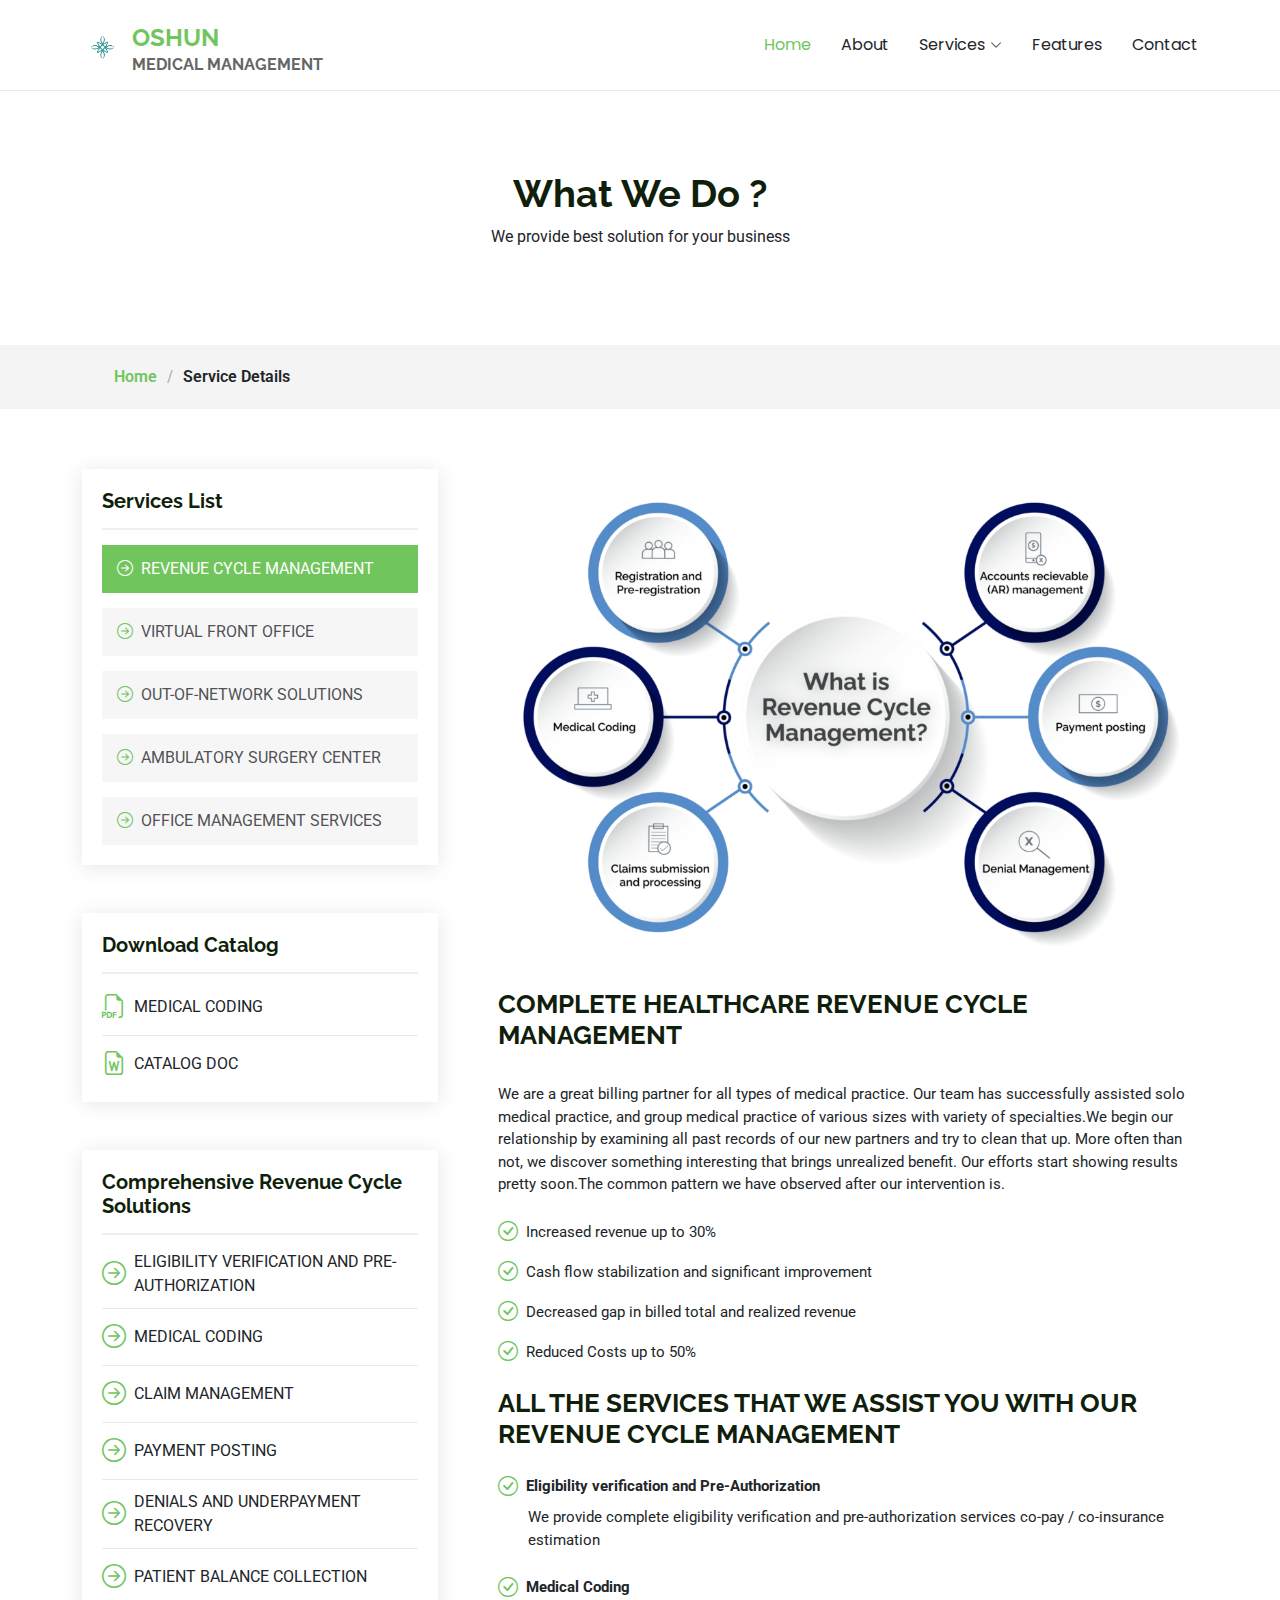
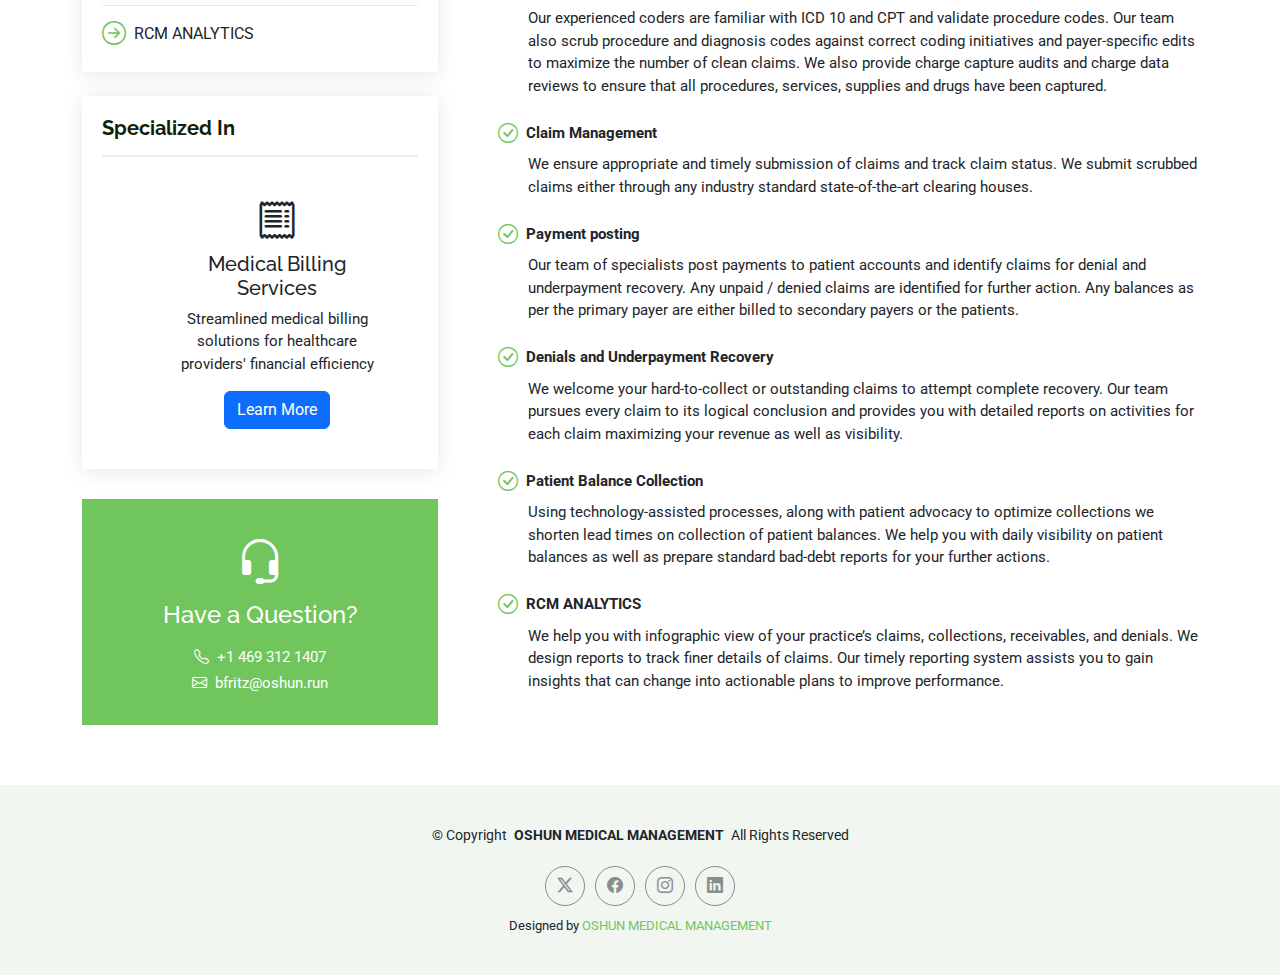
==== service-details.html @ b34c8af8 "Add files via upload" ====
<!DOCTYPE html>
<html lang="en">

<head>
  <meta charset="utf-8">
  <meta content="width=device-width, initial-scale=1.0" name="viewport">
  <title>Service Details-OSHUN | MEDICAL MANAGEMENT</title>
  <meta name="description" content="">
  <meta name="keywords" content="">

  <!-- Favicons -->
  <link href="assets/img/oshunlogo.png" rel="icon">
  <link href="assets/img/apple-touch-icon.png" rel="apple-touch-icon">

  <!-- Fonts -->
  <link href="https://fonts.googleapis.com" rel="preconnect">
  <link href="https://fonts.gstatic.com" rel="preconnect" crossorigin>
  <link href="https://fonts.googleapis.com/css2?family=Roboto:ital,wght@0,100;0,300;0,400;0,500;0,700;0,900;1,100;1,300;1,400;1,500;1,700;1,900&family=Poppins:ital,wght@0,100;0,200;0,300;0,400;0,500;0,600;0,700;0,800;0,900;1,100;1,200;1,300;1,400;1,500;1,600;1,700;1,800;1,900&family=Raleway:ital,wght@0,100;0,200;0,300;0,400;0,500;0,600;0,700;0,800;0,900;1,100;1,200;1,300;1,400;1,500;1,600;1,700;1,800;1,900&display=swap" rel="stylesheet">

  <!-- Vendor CSS Files -->
  <link href="assets/vendor/bootstrap/css/bootstrap.min.css" rel="stylesheet">
  <link href="assets/vendor/bootstrap-icons/bootstrap-icons.css" rel="stylesheet">
  <link href="assets/vendor/aos/aos.css" rel="stylesheet">
  <link href="assets/vendor/glightbox/css/glightbox.min.css" rel="stylesheet">

  <!-- Bootstrap 5 CSS -->
<link href="https://cdn.jsdelivr.net/npm/bootstrap@5.3.0-alpha1/dist/css/bootstrap.min.css" rel="stylesheet">

<!-- Bootstrap 5 JS (without jQuery) -->
<script src="https://cdn.jsdelivr.net/npm/bootstrap@5.3.0-alpha1/dist/js/bootstrap.bundle.min.js"></script>




  <!-- Main CSS File -->
  <link href="assets/css/main.css" rel="stylesheet">

  <style>
    /* Style the logo container */

 .logo {
   display: flex;
   align-items: center; /* Align logo and text horizontally */
 }
 
 .logo-img {
   margin-right: 10px; /* Space between the logo and text */
 }
 
 .sitename {
   text-align: left; /* Align the text to the left */
 }
 
 
 .sitename span {
   font-size: 1.5rem; /* Normal size for "OSHUN" */
 }
 
 .sitename small {
   display: block; /* Makes "Medical Management" appear below "OSHUN" */
   font-size: 1rem; /* Smaller size for "Medical Management" */
   color: #555; /* You can adjust the color */
 }
 
 .site_name {
   text-align: left; /* Align the text to the left */
 }
 
 
 .site_name span {
   font-size: 3rem; /* Normal size for "OSHUN" */
 }
 
 .site_name small {
   display: block; /* Makes "Medical Management" appear below "OSHUN" */
   font-size: 1rem; /* Smaller size for "Medical Management" */
   color: #555; /* You can adjust the color */
 }
 

 /* Card Hover Effect */
  .custom-card {
    transition: transform 0.3s ease, box-shadow 0.3s ease; /* Smooth transition for scaling and shadow */
  }

  .custom-card:hover {
    transform: scale(1.05); /* Slight zoom effect */
    box-shadow: 0 8px 16px rgba(0, 0, 0, 0.3); /* Shadow effect to lift the card */
  }

  .custom-card img {
    transition: transform 0.3s ease; /* Smooth transition for image zoom */
  }

  .custom-card:hover img {
    transform: scale(1.1); /* Image zoom effect */
  }


  /* Optional: Add more padding to the card text for a better hover effect */
  .custom-card .card-body {
    padding: 20px;
  }

  /* Optional: Button hover effect */
  .custom-card .btn {
    transition: background-color 0.3s ease;
  }

  .custom-card  :hover {
    /* background-color: #000000; Button turns black on hover */
    /* color: #fff; Change text color to white for contrast */


    /* background-color: #0056b3; Darker shade on hover for the button */
  }
  .custom-card {
    border: none; /* Remove border */
  }

 @media (max-width: 768px) {
   .logo-img {
     height: 40px; /* Reduce size on smaller screens */
   }
 }

  </style>
  
</head>

<body class="service-details-page">

  <header id="header" class="header d-flex align-items-center sticky-top">
    <div class="container-fluid container-xl position-relative d-flex align-items-center justify-content-between">

      <a href="index.html" class="logo d-flex align-items-center" style="display: flex; align-items: center;">
        <!-- Logo Image -->
        <img src="assets/img/oshunlogo.png" alt="Logo" class="logo-img" style="height: 60px; width: auto; margin-right: 10px;">

        
        <!-- "OSHUN" Text -->
        <h1 class="sitename" style="font-size: 2rem; margin: 0;">
          <span>OSHUN</span>
          <small style="font-size: 1rem; color: #666;">MEDICAL MANAGEMENT</small>
        </h1>
      </a>

      <nav id="navmenu" class="navmenu">
        <ul>
          <li><a href="index.html#hero" class="active">Home</a></li>
          <li><a href="index.html#about">About</a></li>
          <li class="dropdown"><a href="#"><span>Services</span> <i class="bi bi-chevron-down toggle-dropdown"></i></a>
            <ul id="dropdown-menu">
              <li><a href="#" onclick="showSections('revenuesection')">Revenue Cycle Management</a></li>
              <li><a href="#" onclick="showSections('sss')">Virtual Front Office</a></li>
              <li><a href="#" onclick="showSections('sssww')">Out-Of-Network Solution</a></li>
              <li><a href="#" onclick="showSections('sddd')">Ambulatory Surgery Center</a></li>
              <li><a href="#" onclick="showSections('ffff')">Office Management Services</a></li>
            </ul>
          </li>
          <li><a href="index.html#features">Features</a></li> 
          <li><a href="index.html#contact">Contact</a></li>
        </ul>
        <i class="mobile-nav-toggle d-xl-none bi bi-list"></i>
      </nav>

    </div>
  </header>

  <main class="main">

    <!-- Page Title -->
    <div class="page-title" data-aos="fade">
      <div class="heading">
        <div class="container">
          <div class="row d-flex justify-content-center text-center">
            <div class="col-lg-9">
              <h1>What We Do ?</h1>
              <p class="mb-0">We provide best solution for your business</p>
              
              </P>
            </div>
          </div>
        </div>
      </div>
      <nav class="breadcrumbs">
        <div class="container">
          <ol>
            <li><a href="index.html">Home</a></li>
            <li class="current">Service Details</li>
          </ol>
        </div>
      </nav>
    </div><!-- End Page Title -->

    <!-- Service Details Section -->
    <section id="service-details" class="service-details section">

      <div class="container">

        <div class="row gy-5">

          <div class="col-lg-4" data-aos="fade-up" data-aos-delay="100">

            <div class="service-box">
              <h4>Services List</h4>
              <!-- <div class="services-list">
                <a class="active" href="#"  onclick="revenuesection('revenuesection')" ><i class="bi bi-arrow-right-circle"></i><span>REVENUE CYCLE MANAGEMENT</span></a>
                <a  onclick="frontofficesection('frontofficesection')" ><i class="bi bi-arrow-right-circle"></i><span>VIRTUAL FRONT OFFICE</span></a>
                <a  onclick="outofnetworksection('outofnetworksection')" ><i class="bi bi-arrow-right-circle"></i><span>OUT-OF-NETWORK SOLUTIONS</span></a>
                <a  onclick="ambulatorysection('ambulatorysection')" ><i class="bi bi-arrow-right-circle"></i><span>AMBULATORY SURGERY CENTER</span></a>
                <a  onclick="officemanagementsection('officemanagementsection')" ><i class="bi bi-arrow-right-circle"></i><span>OFFICE MANAGEMENT SERVICES</span></a>
              </div> -->

              <div class="services-list">
                <a class="active" href="#" onclick="showSection('revenuesection')"><i class="bi bi-arrow-right-circle"></i><span>REVENUE CYCLE MANAGEMENT</span></a>
                <a href="#" onclick="showSection('sss')"><i class="bi bi-arrow-right-circle"></i><span>VIRTUAL FRONT OFFICE</span></a>
                <a href="#" onclick="showSection('sssww')"><i class="bi bi-arrow-right-circle"></i><span>OUT-OF-NETWORK SOLUTIONS</span></a>
                <a href="#" onclick="showSection('sddd')"><i class="bi bi-arrow-right-circle"></i><span>AMBULATORY SURGERY CENTER</span></a>
                <a href="#" onclick="showSection('ffff')"><i class="bi bi-arrow-right-circle"></i><span>OFFICE MANAGEMENT SERVICES</span></a>
              </div>

            </div><!-- End Services List -->
            <br>
            <br>

            <div class="service-box">
              <h4>Download Catalog</h4>
              <div class="download-catalog">
                <a href="#"><i class="bi bi-filetype-pdf"></i><span>MEDICAL CODING</span></a>
                <a href="#"><i class="bi bi-file-earmark-word"></i><span>CATALOG DOC</span></a>
              </div>
            </div><!-- End Services List -->

            <br>
            <br> 

            <div class="service-box detailservice">
              <h4>Comprehensive Revenue Cycle Solutions</h4>
              <div class="download-catalog">
                <a href="#"><i class="bi bi-arrow-right-circle"></i><span>ELIGIBILITY VERIFICATION AND PRE-AUTHORIZATION</span></a>
                <a href="#"><i class="bi bi-arrow-right-circle"></i><span>MEDICAL CODING</span></a>
                <a href="#"><i class="bi bi-arrow-right-circle"></i><span>CLAIM MANAGEMENT</span></a>
                <a href="#"><i class="bi bi-arrow-right-circle"></i><span>PAYMENT POSTING</span></a>
                <a href="#"><i class="bi bi-arrow-right-circle"></i><span>DENIALS AND UNDERPAYMENT RECOVERY</span></a>
                <a href="#"><i class="bi bi-arrow-right-circle"></i><span>PATIENT BALANCE COLLECTION</span></a>
                <a href="#"><i class="bi bi-arrow-right-circle"></i><span>RCM ANALYTICS</span></a>
              </div>
            </div><!-- End Services List -->

            <br>

            <div class="service-box">
              <h4>Specialized In</h4>
              <div id="carouselExampleSlidesOnly" class="carousel slide" data-bs-ride="carousel" style="width: 300px;padding-left: 50px;">
                <div class="carousel-inner">
                  <!-- First Carousel Item with Icon -->
                  <div class="carousel-item active">
                    <div class="card custom-card">
                      <div class="card-body text-center">
                        <i class="bi bi-receipt fs-1 mb-3"></i> <!-- Bootstrap icon -->
                        <h5 class="card-title">Medical Billing Services</h5>
                        <p class="card-text">Streamlined medical billing solutions for healthcare providers' financial efficiency</p>
                        <a href="#" class="btn btn-primary">Learn More</a>
                      </div>
                    </div>
                  </div>
            
                  <!-- Second Carousel Item with Icon -->
                  <div class="carousel-item">
                    <div class="card custom-card">
                      <div class="card-body text-center">
                        <i class="bi bi-person-fill fs-1 mb-3"></i> <!-- Bootstrap icon -->
                        <h5 class="card-title">Medical Coding Services</h5>
                        <p class="card-text">Accurate medical coding for precise reimbursement and compliance adherence.</p>
                        <a href="#" class="btn btn-primary">Learn More</a>
                      </div>
                    </div>
                  </div>
            
                  <!-- Third Carousel Item with Icon -->
                  <div class="carousel-item">
                    <div class="card custom-card">
                      <div class="card-body text-center">
                        <i class="bi bi-graph-up-arrow fs-1 mb-3"></i> <!-- Bootstrap icon -->
                        <h5 class="card-title">Medical Revenue Service </h5>
                        <p class="card-text">Maximize medical revenue with tailored strategies and optimized workflows.</p>
                        <a href="#" class="btn btn-primary">Learn More</a>
                      </div>
                    </div>
                  </div>
                </div>

                <!-- Carousel Controls (Next/Prev) -->
                <a class="carousel-control-prev" href="#carouselExampleSlidesOnly" role="button" data-bs-slide="prev">
                  <span class="carousel-control-prev-icon" aria-hidden="true"></span>
                  <span class="visually-hidden">Previous</span>
                </a>
                <a class="carousel-control-next" href="#carouselExampleSlidesOnly" role="button" data-bs-slide="next">
                  <span class="carousel-control-next-icon" aria-hidden="true"></span>
                  <span class="visually-hidden">Next</span>
                </a>
              </div>
            </div><!-- End Services List -->

            <div class="help-box d-flex flex-column justify-content-center align-items-center">
              <i class="bi bi-headset help-icon"></i>
              <h4>Have a Question?</h4>
              <p class="d-flex align-items-center mt-2 mb-0"><i class="bi bi-telephone me-2"></i> <span>+1 469 312 1407</span></p>
              <p class="d-flex align-items-center mt-1 mb-0"><i class="bi bi-envelope me-2"></i> <a href="mailto:contact@example.com">bfritz@oshun.run</a></p>
            </div>

          </div>

          <!--------------------------------------------- Revenuecycle --------------------------------------------------------------->

          <div class="col-lg-8 ps-lg-5 revenuesection" data-aos="fade-up" data-aos-delay="200" >
            <img src="assets/img/REVENUE.webp" alt="" class="img-fluid services-img">
            <br>
            <h3>COMPLETE HEALTHCARE REVENUE CYCLE MANAGEMENT</h3>
            <br>
            <p>
              We are a great billing partner for all types of medical practice. Our team has successfully assisted solo medical practice, and group medical practice of various sizes with variety of specialties.We begin our relationship by examining all past records of our new partners and try to clean that up. More often than not, we discover something interesting that brings unrealized benefit. Our efforts start showing results pretty soon.The common pattern we have observed after our intervention is.
            </p>
            <ul>
              <li><i class="bi bi-check-circle"></i> <span>Increased revenue up to 30%</span></li>
              <li><i class="bi bi-check-circle"></i> <span>Cash flow stabilization and significant improvement</span></li>
              <li><i class="bi bi-check-circle"></i> <span>Decreased gap in billed total and realized revenue</span></li>
              <li><i class="bi bi-check-circle"></i> <span>Reduced Costs up to 50%</span></li>
            </ul>
            <h3>ALL THE SERVICES THAT WE ASSIST YOU WITH OUR REVENUE CYCLE MANAGEMENT</h3>
          
            <p>
              <ul>
                <li><i class="bi bi-check-circle"></i> <span><b>Eligibility verification and Pre-Authorization</b> </span></li>
                <p style="padding-left: 30px;">
                  We provide complete eligibility verification and pre-authorization services co-pay / co-insurance estimation</p>

                <li><i class="bi bi-check-circle"></i> <span><b>Medical Coding</b> </span></li>
                <p style="padding-left: 30px;">
                  Our experienced coders are familiar with ICD 10 and CPT and validate procedure codes. Our team also scrub procedure and diagnosis codes against correct coding initiatives and payer-specific edits to maximize the number of clean claims. We also provide charge capture audits and charge data reviews to ensure that all procedures, services, supplies and drugs have been captured.</p>  

                <li><i class="bi bi-check-circle"></i> <span><b>Claim Management</b> </span></li>
                <p style="padding-left: 30px;">
                  We ensure appropriate and timely submission of claims and track claim status. We submit scrubbed claims either through any industry standard state-of-the-art clearing houses.</p>  

                <li><i class="bi bi-check-circle"></i> <span><b>Payment posting</b> </span></li>
                <p style="padding-left: 30px;">
                  Our team of specialists post payments to patient accounts and identify claims for denial and underpayment recovery. Any unpaid / denied claims are identified for further action. Any balances as per the primary payer are either billed to secondary payers or the patients.

                <li><i class="bi bi-check-circle"></i> <span><b>Denials and Underpayment Recovery</b> </span></li>
                <p style="padding-left: 30px;">
                  We welcome your hard-to-collect or outstanding claims to attempt complete recovery. Our team pursues every claim to its logical conclusion and provides you with detailed reports on activities for each claim maximizing your revenue as well as visibility.

                <li><i class="bi bi-check-circle"></i> <span><b>Patient Balance Collection</b> </span></li>
                <p style="padding-left: 30px;">
                  Using technology-assisted processes, along with patient advocacy to optimize collections we shorten lead times on collection of patient balances. We help you with daily visibility on patient balances as well as prepare standard bad-debt reports for your further actions.

                <li><i class="bi bi-check-circle"></i> <span><b> RCM ANALYTICS
                </b> </span></li>
                <p style="padding-left: 30px;">
                  We help you with infographic view of your practice’s claims, collections, receivables, and denials. We design reports to track finer details of claims. Our timely reporting system assists you to gain insights that can change into actionable plans to improve performance.

              </ul>
            </p>
          </div>

          <!------------------------------------------- VIRTUAL FRONT OFFICE ----------------------------------------------------------------->

          <div class="col-lg-8 ps-lg-5 sss" data-aos="fade-up" data-aos-delay="200" >
            <img src="assets/img/What-is-a-virtual-front-desk.webp" alt="" class="img-fluid services-img">
            <br>
            <h3>VIRTUAL FRONT OFFICE </h3>
            <br>
            <p>
              We are in a service business. A great customer experience, patient experience in our position, helps to create a positive impact and a good name for our practice. With our Virtual front Office service you will have access to highly skilled and stable workforce. They will collaborate with your front office to assist in stabilizing your operations.
            </p>
            <ul>
              <li><i class="bi bi-check-circle"></i> <span>Call center to make patients calls</span></li>
              <li><i class="bi bi-check-circle"></i> <span>Transcription Service</span></li>
              <li><i class="bi bi-check-circle"></i> <span>In-room live meetings</span></li>
              <li><i class="bi bi-check-circle"></i> <span>We have highly skilled people taking calls. They collect all the necessary information from patients that are important and relevant.            </span></li>
              <li><i class="bi bi-check-circle"></i> <span>Other office administrative services provided by non-medical personnel</span></li>
              <li><i class="bi bi-check-circle"></i> <span>Eligibility checking</span></li>
              <li><i class="bi bi-check-circle"></i> <span>Processing of patient statements</span></li>
              <li><i class="bi bi-check-circle"></i> <span>Patient Charting</span></li>
              <li><i class="bi bi-check-circle"></i> <span>Claim follow-up to ensure payer acceptance</span></li>
              <li><i class="bi bi-check-circle"></i> <span>Post updates on insurance payments, patient payments, and denials</span></li>
              <li><i class="bi bi-check-circle"></i> <span>Denials management, appeals management</span></li>
            </ul> 
          </div>

          <!---------------------------------------- OUT-OF-NETWORK SOLUTIONS ---------------------------------------------------------->

          <div class="col-lg-8 ps-lg-5 sssww" data-aos="fade-up" data-aos-delay="200" >
            <img src="assets/img/out-of-network.avif" alt="" class="img-fluid services-img">
            <br>
            <h3>OUT-OF-NETWORK SOLUTIONS</h3>
            <br>
            <p>
              Insurance providers try their best to limit reimbursements on out of network claims using variety of tricks. It takes years of experience and knowledge to deal with insurance and get paid reasonable amounts on claims. Our years of billing and collecting claims has allowed us to maximize the reimbursement on your out of network claims. Our goal is to achieve maximum amount on your out of network claims. And if we do your billing then the result will be even better.
            </p> 
          </div>

          <!---------------------------------------- AMBULATORY SURGERY CENTER ---------------------------------------------------------->

          <div class="col-lg-8 ps-lg-5 sddd" data-aos="fade-up" data-aos-delay="200" >
            <img src="assets/img/REVENUE.webp" alt="" class="img-fluid services-img">
            <br>
            <h3>AMBULATORY SURGERY CENTER </h3>
            <br>
            <p></p>
            <ul>
              <li><i class="bi bi-check-circle"></i> <span>Buy-sell brokering with investors and participating doctors</span></li>
              <li><i class="bi bi-check-circle"></i> <span>Developing operating agreements</span></li>
              <li><i class="bi bi-check-circle"></i> <span>Surgery centre validation</span></li>
              <li><i class="bi bi-check-circle"></i> <span>Surgery centre management</span></li>
              <li><i class="bi bi-check-circle"></i> <span>Surgery centre de novo construction and renovation</span></li>
              <li><i class="bi bi-check-circle"></i> <span>ASC consultancy</span></li>
            </ul> 
          </div>

          <!---------------------------------------- OFFICE MANAGEMENT SERVICES ---------------------------------------------->

          <div class="col-lg-8 ps-lg-5 ffff" data-aos="fade-up" data-aos-delay="200" >
            <img src="assets/img/REVENUE.webp" alt="" class="img-fluid services-img">
            <br>
            <h3>OFFICE MANAGEMENT SERVICES </h3>
            <br>
            <p></p>
            <ul>
              <li><i class="bi bi-check-circle"></i> <span>Book keeping and Accounts: Provide all bookkeeping and accounting services</span></li>
              <li><i class="bi bi-check-circle"></i> <span>Non-Medical Personnel: Assistance to Client in recruiting and evaluating prospective Non-Medical Personnel to be engaged as employees or independent contractors by Client</span></li>
              <li><i class="bi bi-check-circle"></i> <span>Marketing and Advertising Programs: Provide advice and assistance to Client on overall marketing programs</span></li>
              <li><i class="bi bi-check-circle"></i> <span>Insurance: Obtain and maintain in full force and effect during the Term of this Agreement</span></li>
              <li><i class="bi bi-check-circle"></i> <span>Financial Statements and Budgets: Financial Statements and Budgets financial statements containing a balance sheet and statement of income for Client.
              </span></li>
              <li><i class="bi bi-check-circle"></i> <span>Litigation Management: Manage and direct the defense of all claims, actions, proceedings or investigations against Client or any of its officers, directors or employees in their capacity</span></li>
              <li><i class="bi bi-check-circle"></i> <span>Tax Returns, Reports: OSHUN prepare and file all tax returns and reports required
              </span></li>
            </ul> 
          </div>

        </div>
      </div>

    </section><!-- /Service Details Section -->

  </main>

  <footer id="footer" class="footer light-background">

    <div class="container">
      <div class="copyright text-center ">
        <p>© <span>Copyright</span> <strong class="px-1 sitename">OSHUN MEDICAL MANAGEMENT</strong> <span>All Rights Reserved</span></p>
      </div>
      <div class="social-links d-flex justify-content-center">
        <a href=""><i class="bi bi-twitter-x"></i></a>
        <a href=""><i class="bi bi-facebook"></i></a>
        <a href=""><i class="bi bi-instagram"></i></a>
        <a href=""><i class="bi bi-linkedin"></i></a>
      </div>
      <div class="credits">
        <!-- All the links in the footer should remain intact. -->
        <!-- You can delete the links only if you've purchased the pro version. -->
        <!-- Licensing information: https://bootstrapmade.com/license/ -->
        <!-- Purchase the pro version with working PHP/AJAX contact form: [buy-url] -->
        Designed by <a href="#">OSHUN MEDICAL MANAGEMENT</a>
      </div>
    </div>

  </footer>

  <!-- Scroll Top -->
  <a href="#" id="scroll-top" class="scroll-top d-flex align-items-center justify-content-center"><i class="bi bi-arrow-up-short"></i></a>

  <!-- Preloader -->
  <div id="preloader"></div>

  <!-- Vendor JS Files -->
  <script src="assets/vendor/bootstrap/js/bootstrap.bundle.min.js"></script>
  <script src="assets/vendor/php-email-form/validate.js"></script>
  <script src="assets/vendor/aos/aos.js"></script>
  <script src="assets/vendor/glightbox/js/glightbox.min.js"></script>

  <!-- Main JS File -->
  <script src="assets/js/main.js"></script>

  <!-- jQuery CDN -->
  <script src="https://code.jquery.com/jquery-3.6.0.min.js"></script>



  <script>
    

    // function hideRevenueCycle() {
      // var element = document.querySelector('.revenuecycle');
      // element.style.display = 'none';
    // }

    // function showSection(sectionId) {
    //   // First, hide all sections
    //   var sections = document.querySelectorAll('.col-lg-8'); // Select all sections with class .col-lg-8
    //   sections.forEach(function(section) {
    //     section.style.display = 'none'; // Hide each section
    //   });

    //   // Show the clicked section by targeting the class that matches sectionId
    //   var activeSection = document.querySelector('.' + sectionId); // Using the sectionId passed to function
    //   if (activeSection) {
    //     activeSection.style.display = 'block'; // Display the corresponding section
    //   }
      
    //   // Handle active link styling (optional)
    //   var links = document.querySelectorAll('.services-list a');
    //   links.forEach(function(link) {
    //     link.classList.remove('active');
    //   });
    //   var activeLink = document.querySelector('a[onclick="showSection(\'' + sectionId + '\')"]');
    //   if (activeLink) {
    //     activeLink.classList.add('active');
    //   }
    // }


    function showSection(sectionId) {
      
      if( sectionId != 'revenuesection' )
      {
        var element = document.querySelector('.detailservice');
        element.style.display = 'none';
      }
      else
      {
        var element = document.querySelector('.detailservice');
        element.style.display = 'block';
      }

      var sections = document.querySelectorAll('.col-lg-8'); // Select all sections
      sections.forEach(function(section) {
        section.style.display = 'none'; 
      });

      
      var activeSection = document.querySelector('.' + sectionId);
      if (activeSection) {
        activeSection.style.display = 'block'; 
      }

      sessionStorage.setItem('activeSection', sectionId);
     
      var links = document.querySelectorAll('.services-list a');
      links.forEach(function(link) {
        link.classList.remove('active');
      });
      
      var activeLink = document.querySelector('a[onclick="showSection(\'' + sectionId + '\')"]');
      if (activeLink) {
        activeLink.classList.add('active');
      }
    }


  window.addEventListener('DOMContentLoaded', function() {
    // Check if there's a saved active section in sessionStorage
    var savedSection = sessionStorage.getItem('activeSection');
    if (savedSection) {
      // Show the saved section
      showSection(savedSection);
      showSections(savedSection);
    } else {
      // If no saved section, show the first section or any default section
      showSection('revenuesection'); // You can change this to any default section
    }
  });



  function showSections(sectionId) {
      
      if( sectionId != 'revenuesection' )
      {
        var element = document.querySelector('.detailservice');
        element.style.display = 'none';
      }
      else
      {
        var element = document.querySelector('.detailservice');
        element.style.display = 'block';
      }

      var sections = document.querySelectorAll('.col-lg-8'); // Select all sections
      sections.forEach(function(section) {
        section.style.display = 'none'; 
      });

      
      var activeSection = document.querySelector('.' + sectionId);
      if (activeSection) {
        activeSection.style.display = 'block'; 
      }

      sessionStorage.setItem('activeSection', sectionId);
     
      var links = document.querySelectorAll('.services-list a');
      links.forEach(function(link) {
        link.classList.remove('active');
      });
      
      var activeLink = document.querySelector('a[onclick="showSection(\'' + sectionId + '\')"]');
      if (activeLink) {
        activeLink.classList.add('active');
      }
    }



 
  </script>

  
</body>

</html>
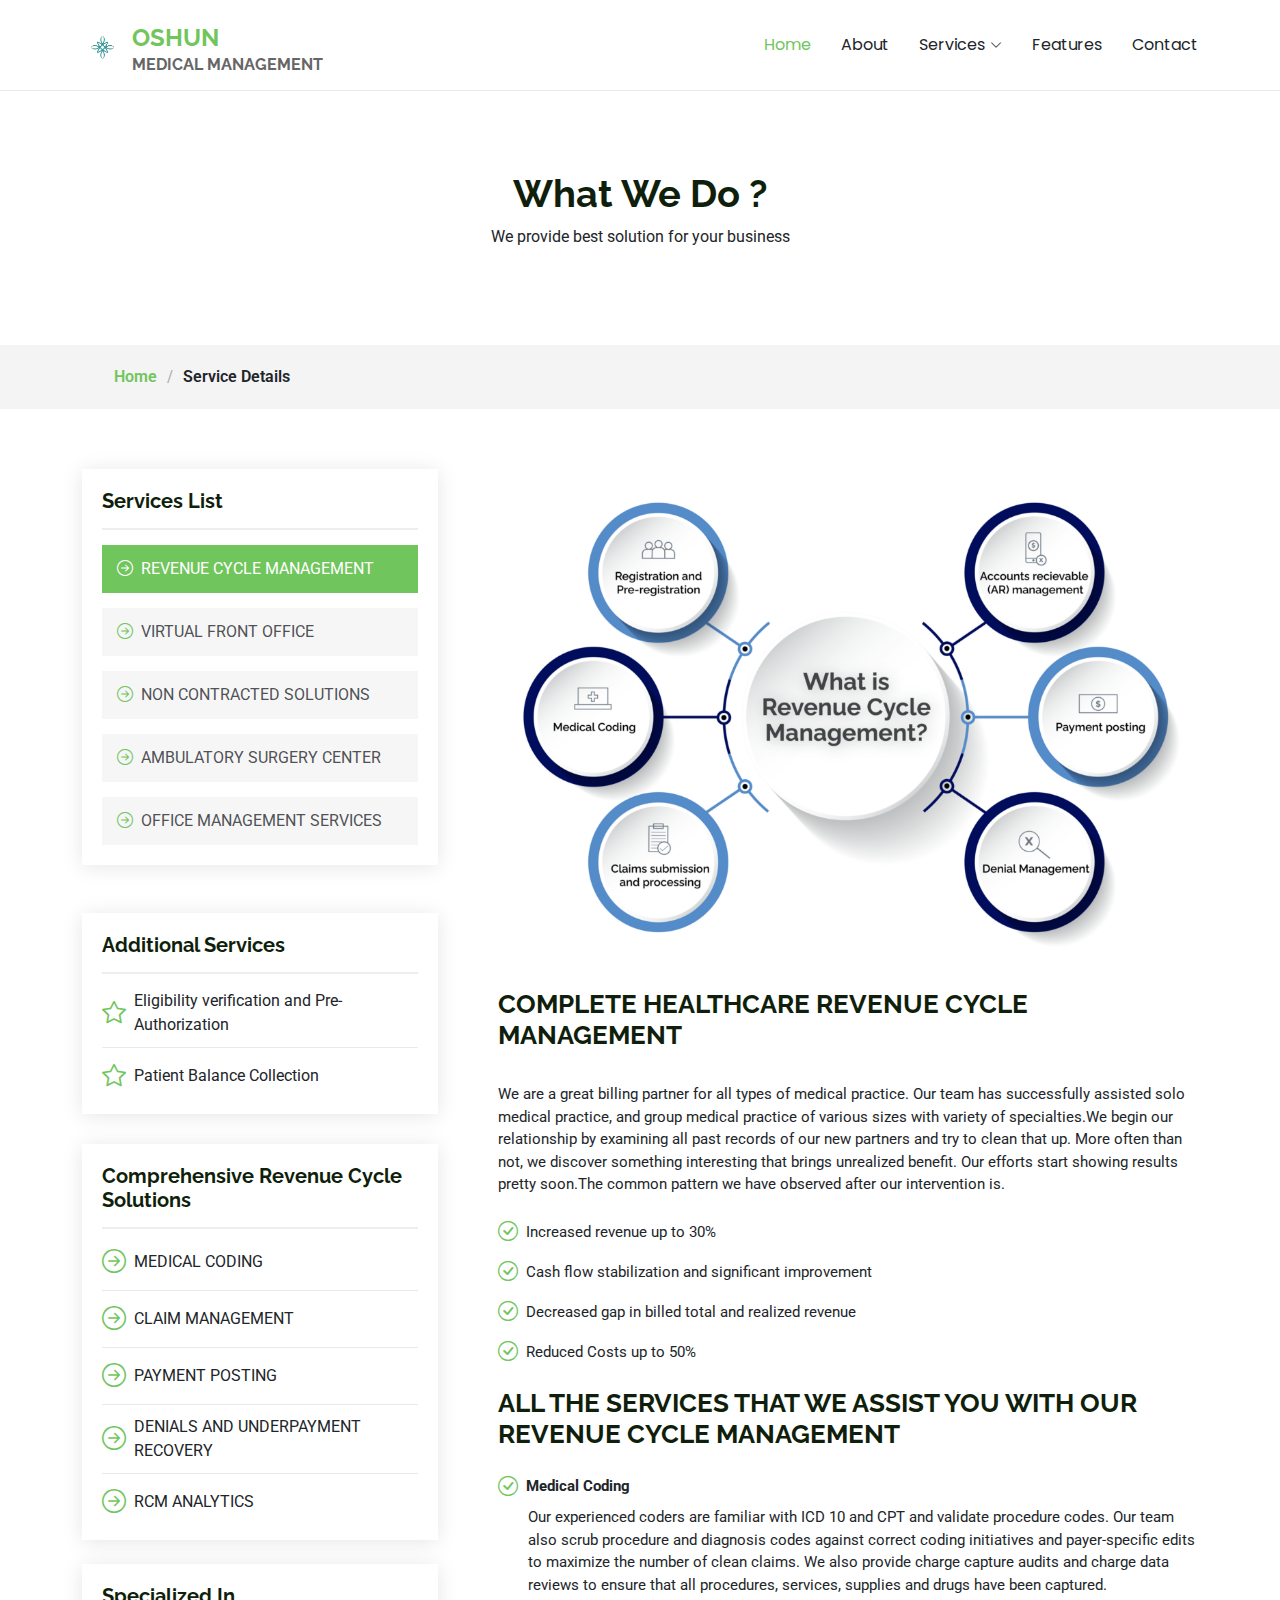
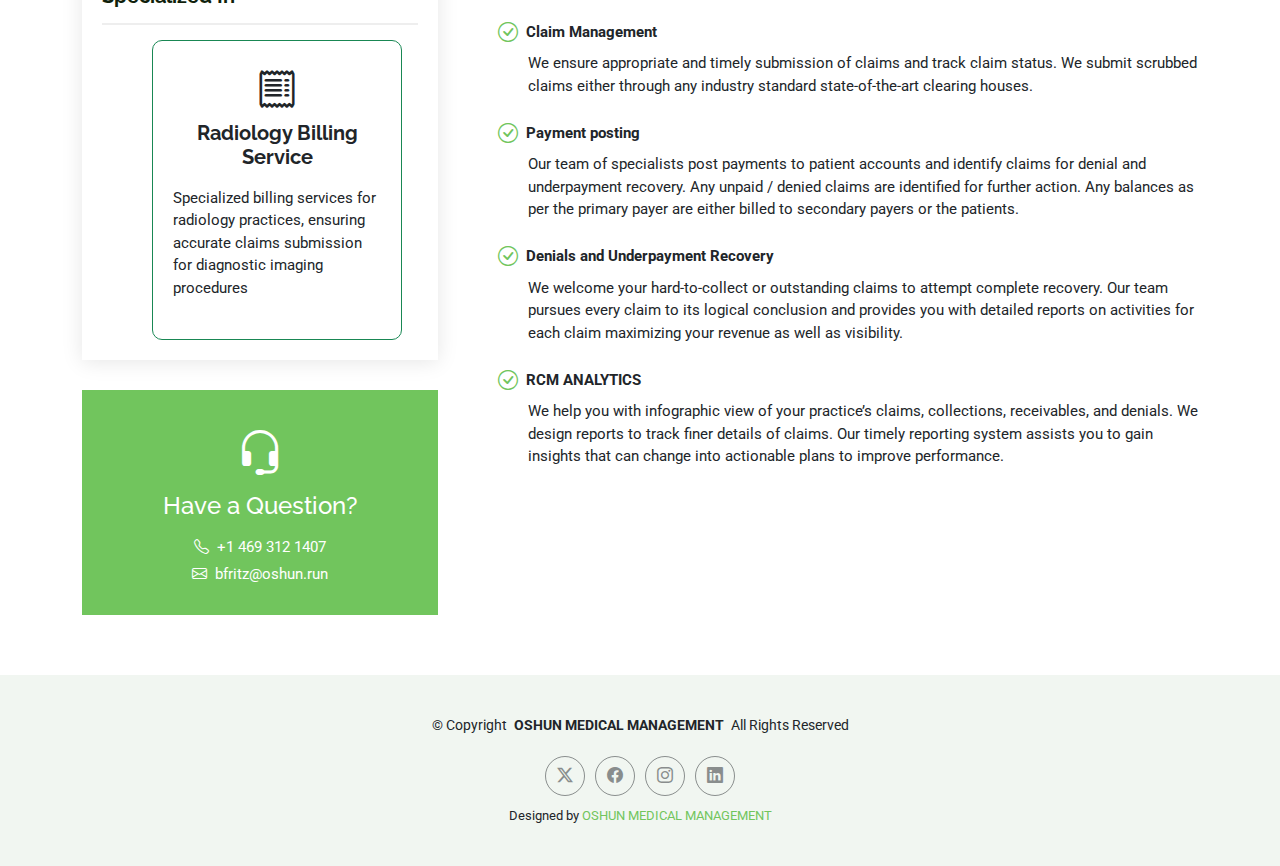
==== commit 22061106: "Add files via upload" ====
--- a/service-details.html
+++ b/service-details.html
@@ -81,6 +81,10 @@
  /* Card Hover Effect */
   .custom-card {
     transition: transform 0.3s ease, box-shadow 0.3s ease; /* Smooth transition for scaling and shadow */
+    height: 300px; /* Fixed height */
+    border: 2px solid green; /* Optional: Border */
+    border-radius: 10px;       /* Optional: Rounded corners */
+
   }
 
   .custom-card:hover {
@@ -124,12 +128,14 @@
    }
  }
 
+  
   </style>
   
 </head>
 
 <body class="service-details-page">
 
+    
   <header id="header" class="header d-flex align-items-center sticky-top">
     <div class="container-fluid container-xl position-relative d-flex align-items-center justify-content-between">
 
@@ -153,7 +159,7 @@
             <ul id="dropdown-menu">
               <li><a href="#" onclick="showSections('revenuesection')">Revenue Cycle Management</a></li>
               <li><a href="#" onclick="showSections('sss')">Virtual Front Office</a></li>
-              <li><a href="#" onclick="showSections('sssww')">Out-Of-Network Solution</a></li>
+              <li><a href="#" onclick="showSections('sssww')">Non Contracted Solution</a></li>
               <li><a href="#" onclick="showSections('sddd')">Ambulatory Surgery Center</a></li>
               <li><a href="#" onclick="showSections('ffff')">Office Management Services</a></li>
             </ul>
@@ -207,7 +213,7 @@
               <!-- <div class="services-list">
                 <a class="active" href="#"  onclick="revenuesection('revenuesection')" ><i class="bi bi-arrow-right-circle"></i><span>REVENUE CYCLE MANAGEMENT</span></a>
                 <a  onclick="frontofficesection('frontofficesection')" ><i class="bi bi-arrow-right-circle"></i><span>VIRTUAL FRONT OFFICE</span></a>
-                <a  onclick="outofnetworksection('outofnetworksection')" ><i class="bi bi-arrow-right-circle"></i><span>OUT-OF-NETWORK SOLUTIONS</span></a>
+                <a  onclick="outofnetworksection('outofnetworksection')" ><i class="bi bi-arrow-right-circle"></i><span>NON CONTRACTED SOLUTIONS</span></a>
                 <a  onclick="ambulatorysection('ambulatorysection')" ><i class="bi bi-arrow-right-circle"></i><span>AMBULATORY SURGERY CENTER</span></a>
                 <a  onclick="officemanagementsection('officemanagementsection')" ><i class="bi bi-arrow-right-circle"></i><span>OFFICE MANAGEMENT SERVICES</span></a>
               </div> -->
@@ -215,7 +221,7 @@
               <div class="services-list">
                 <a class="active" href="#" onclick="showSection('revenuesection')"><i class="bi bi-arrow-right-circle"></i><span>REVENUE CYCLE MANAGEMENT</span></a>
                 <a href="#" onclick="showSection('sss')"><i class="bi bi-arrow-right-circle"></i><span>VIRTUAL FRONT OFFICE</span></a>
-                <a href="#" onclick="showSection('sssww')"><i class="bi bi-arrow-right-circle"></i><span>OUT-OF-NETWORK SOLUTIONS</span></a>
+                <a href="#" onclick="showSection('sssww')"><i class="bi bi-arrow-right-circle"></i><span>NON CONTRACTED SOLUTIONS</span></a>
                 <a href="#" onclick="showSection('sddd')"><i class="bi bi-arrow-right-circle"></i><span>AMBULATORY SURGERY CENTER</span></a>
                 <a href="#" onclick="showSection('ffff')"><i class="bi bi-arrow-right-circle"></i><span>OFFICE MANAGEMENT SERVICES</span></a>
               </div>
@@ -224,26 +230,32 @@
             <br>
             <br>
 
-            <div class="service-box">
+            <!-- <div class="service-box">
               <h4>Download Catalog</h4>
               <div class="download-catalog">
                 <a href="#"><i class="bi bi-filetype-pdf"></i><span>MEDICAL CODING</span></a>
                 <a href="#"><i class="bi bi-file-earmark-word"></i><span>CATALOG DOC</span></a>
               </div>
+            </div> -->
+            <!-- End Services List -->
+
+            <div class="service-box additionalservice">
+              <h4>Additional Services</h4>
+              <div class="download-catalog">
+                <a><i class="bi bi-star"></i><span>Eligibility verification and Pre-Authorization</span></a>
+                <a><i class="bi bi-star"></i><span>Patient Balance Collection</span></a>
+              </div>
             </div><!-- End Services List -->
-
-            <br>
-            <br> 
 
             <div class="service-box detailservice">
               <h4>Comprehensive Revenue Cycle Solutions</h4>
               <div class="download-catalog">
-                <a href="#"><i class="bi bi-arrow-right-circle"></i><span>ELIGIBILITY VERIFICATION AND PRE-AUTHORIZATION</span></a>
+                <!-- <a href="#"><i class="bi bi-arrow-right-circle"></i><span>ELIGIBILITY VERIFICATION AND PRE-AUTHORIZATION</span></a> -->
                 <a href="#"><i class="bi bi-arrow-right-circle"></i><span>MEDICAL CODING</span></a>
                 <a href="#"><i class="bi bi-arrow-right-circle"></i><span>CLAIM MANAGEMENT</span></a>
                 <a href="#"><i class="bi bi-arrow-right-circle"></i><span>PAYMENT POSTING</span></a>
                 <a href="#"><i class="bi bi-arrow-right-circle"></i><span>DENIALS AND UNDERPAYMENT RECOVERY</span></a>
-                <a href="#"><i class="bi bi-arrow-right-circle"></i><span>PATIENT BALANCE COLLECTION</span></a>
+                <!-- <a href="#"><i class="bi bi-arrow-right-circle"></i><span>PATIENT BALANCE COLLECTION</span></a> -->
                 <a href="#"><i class="bi bi-arrow-right-circle"></i><span>RCM ANALYTICS</span></a>
               </div>
             </div><!-- End Services List -->
@@ -256,39 +268,76 @@
                 <div class="carousel-inner">
                   <!-- First Carousel Item with Icon -->
                   <div class="carousel-item active">
-                    <div class="card custom-card">
+                    <div class="card custom-card border border-success">
                       <div class="card-body text-center">
                         <i class="bi bi-receipt fs-1 mb-3"></i> <!-- Bootstrap icon -->
-                        <h5 class="card-title">Medical Billing Services</h5>
-                        <p class="card-text">Streamlined medical billing solutions for healthcare providers' financial efficiency</p>
-                        <a href="#" class="btn btn-primary">Learn More</a>
+                        <h5 class="card-title"><b>Radiology Billing Service</b></h5>
+                        <p class="card-text" style="text-align: left; padding-top: 10px;">Specialized billing services for radiology practices, ensuring accurate claims submission for diagnostic imaging procedures</p>
+                        <!-- <a href="#" class="btn btn-primary">Learn More</a> -->
                       </div>
                     </div>
                   </div>
-            
-                  <!-- Second Carousel Item with Icon -->
-                  <div class="carousel-item">
-                    <div class="card custom-card">
+
+                  <div class="carousel-item ">
+                    <div class="card custom-card border border-success">
                       <div class="card-body text-center">
-                        <i class="bi bi-person-fill fs-1 mb-3"></i> <!-- Bootstrap icon -->
-                        <h5 class="card-title">Medical Coding Services</h5>
-                        <p class="card-text">Accurate medical coding for precise reimbursement and compliance adherence.</p>
-                        <a href="#" class="btn btn-primary">Learn More</a>
+                        <i class="bi bi-receipt fs-1 mb-3"></i> <!-- Bootstrap icon -->
+                        <h5 class="card-title"><b>Urology Billing Services</b></h5>
+                        <p class="card-text" style="text-align: left;padding-top: 10px;">Comprehensive billing solutions tailored for urology practices, focusing on accurate coding for procedures like cystoscopies and prostate exams</p>
+                        <!-- <a href="#" class="btn btn-primary">Learn More</a> -->
                       </div>
                     </div>
                   </div>
-            
-                  <!-- Third Carousel Item with Icon -->
-                  <div class="carousel-item">
-                    <div class="card custom-card">
+                  
+                  <div class="carousel-item ">
+                    <div class="card custom-card border border-success">
                       <div class="card-body text-center">
-                        <i class="bi bi-graph-up-arrow fs-1 mb-3"></i> <!-- Bootstrap icon -->
-                        <h5 class="card-title">Medical Revenue Service </h5>
-                        <p class="card-text">Maximize medical revenue with tailored strategies and optimized workflows.</p>
-                        <a href="#" class="btn btn-primary">Learn More</a>
+                        <i class="bi bi-receipt fs-1 mb-3"></i> <!-- Bootstrap icon -->
+                        <h5 class="card-title"><b>Pain Management Billing Service</b></h5>
+                        <p class="card-text" style="text-align: left;padding-top: 10px;">Streamlined claim processing to ensure reimbursement for pain management treatments like injections and nerve blocks.                        </p>
+                        <!-- <a href="#" class="btn btn-primary">Learn More</a> -->
                       </div>
                     </div>
                   </div>
+
+                  <div class="carousel-item ">
+                    <div class="card custom-card border border-success">
+                      <div class="card-body text-center">
+                        <i class="bi bi-receipt fs-1 mb-3"></i> <!-- Bootstrap icon -->
+                        <h5 class="card-title"><b>Anesthesia Billing Service</b></h5>
+                        <p style="text-align: left;" style="text-align: left;padding-top: 10px;" >Anesthesia billing services that manage claims for anesthesia-related procedures across various specialties.</p>
+                        <!-- <p class="card-text" style="text-align: left;">Streamlined medical billing solutions </br>for healthcare providers' financial efficiency</p> -->
+                        <!-- <a href="#" class="btn btn-primary">Learn More</a> -->
+                      </div>
+                    </div>
+                  </div>
+
+                  <div class="carousel-item ">
+                    <div class="card custom-card border border-success">
+                      <div class="card-body text-center">
+                        <i class="bi bi-receipt fs-1 mb-3"></i> <!-- Bootstrap icon -->
+                        <h5 class="card-title"><b>Gastroenterology Billing Services</b></h5>
+                        <p class="card-text" style="text-align: left;padding-top: 10px;">Tailored billing services for gastroenterology practices, ensuring correct coding for procedures such as colonoscopies and endoscopies</p>
+                        <!-- <a href="#" class="btn btn-primary">Learn More</a> -->
+                      </div>
+                    </div>
+                  </div>
+
+                  <div class="carousel-item ">
+                    <div class="card custom-card border border-success">
+                      <div class="card-body text-center">
+                        <i class="bi bi-receipt fs-1 mb-3"></i> <!-- Bootstrap icon -->
+                        <h5 class="card-title"><b>Endovascular Billing Services</b></h5>
+                        <p class="card-text" style="text-align: left;padding-top: 10px;">Specialized billing services for endovascular procedures like angioplasty and stent placements. Ensuring correct coding and accurate claims submission to maximize payment for complex vascular interventions.</p>
+                        <!-- <a href="#" class="btn btn-primary">Learn More</a> -->
+                      </div>
+                    </div>
+                  </div>
+                  
+            
+                   
+            
+                   
                 </div>
 
                 <!-- Carousel Controls (Next/Prev) -->
@@ -332,9 +381,9 @@
           
             <p>
               <ul>
-                <li><i class="bi bi-check-circle"></i> <span><b>Eligibility verification and Pre-Authorization</b> </span></li>
+                <!-- <li><i class="bi bi-check-circle"></i> <span><b>Eligibility verification and Pre-Authorization</b> </span></li>
                 <p style="padding-left: 30px;">
-                  We provide complete eligibility verification and pre-authorization services co-pay / co-insurance estimation</p>
+                  We provide complete eligibility verification and pre-authorization services co-pay / co-insurance estimation</p> -->
 
                 <li><i class="bi bi-check-circle"></i> <span><b>Medical Coding</b> </span></li>
                 <p style="padding-left: 30px;">
@@ -352,9 +401,9 @@
                 <p style="padding-left: 30px;">
                   We welcome your hard-to-collect or outstanding claims to attempt complete recovery. Our team pursues every claim to its logical conclusion and provides you with detailed reports on activities for each claim maximizing your revenue as well as visibility.
 
-                <li><i class="bi bi-check-circle"></i> <span><b>Patient Balance Collection</b> </span></li>
+                <!-- <li><i class="bi bi-check-circle"></i> <span><b>Patient Balance Collection</b> </span></li>
                 <p style="padding-left: 30px;">
-                  Using technology-assisted processes, along with patient advocacy to optimize collections we shorten lead times on collection of patient balances. We help you with daily visibility on patient balances as well as prepare standard bad-debt reports for your further actions.
+                  Using technology-assisted processes, along with patient advocacy to optimize collections we shorten lead times on collection of patient balances. We help you with daily visibility on patient balances as well as prepare standard bad-debt reports for your further actions. -->
 
                 <li><i class="bi bi-check-circle"></i> <span><b> RCM ANALYTICS
                 </b> </span></li>
@@ -381,21 +430,21 @@
               <li><i class="bi bi-check-circle"></i> <span>In-room live meetings</span></li>
               <li><i class="bi bi-check-circle"></i> <span>We have highly skilled people taking calls. They collect all the necessary information from patients that are important and relevant.            </span></li>
               <li><i class="bi bi-check-circle"></i> <span>Other office administrative services provided by non-medical personnel</span></li>
-              <li><i class="bi bi-check-circle"></i> <span>Eligibility checking</span></li>
-              <li><i class="bi bi-check-circle"></i> <span>Processing of patient statements</span></li>
+              <!-- <li><i class="bi bi-check-circle"></i> <span>Eligibility checking</span></li>
+              <li><i class="bi bi-check-circle"></i> <span>Processing of patient statements</span></li> -->
               <li><i class="bi bi-check-circle"></i> <span>Patient Charting</span></li>
-              <li><i class="bi bi-check-circle"></i> <span>Claim follow-up to ensure payer acceptance</span></li>
+              <!-- <li><i class="bi bi-check-circle"></i> <span>Claim follow-up to ensure payer acceptance</span></li>
               <li><i class="bi bi-check-circle"></i> <span>Post updates on insurance payments, patient payments, and denials</span></li>
-              <li><i class="bi bi-check-circle"></i> <span>Denials management, appeals management</span></li>
+              <li><i class="bi bi-check-circle"></i> <span>Denials management, appeals management</span></li> -->
             </ul> 
           </div>
 
-          <!---------------------------------------- OUT-OF-NETWORK SOLUTIONS ---------------------------------------------------------->
+          <!---------------------------------------- NON CONTRACTED SOLUTIONS ---------------------------------------------------------->
 
           <div class="col-lg-8 ps-lg-5 sssww" data-aos="fade-up" data-aos-delay="200" >
             <img src="assets/img/out-of-network.avif" alt="" class="img-fluid services-img">
             <br>
-            <h3>OUT-OF-NETWORK SOLUTIONS</h3>
+            <h3>NON CONTRACTED SOLUTIONS</h3>
             <br>
             <p>
               Insurance providers try their best to limit reimbursements on out of network claims using variety of tricks. It takes years of experience and knowledge to deal with insurance and get paid reasonable amounts on claims. Our years of billing and collecting claims has allowed us to maximize the reimbursement on your out of network claims. Our goal is to achieve maximum amount on your out of network claims. And if we do your billing then the result will be even better.
@@ -475,7 +524,8 @@
   <a href="#" id="scroll-top" class="scroll-top d-flex align-items-center justify-content-center"><i class="bi bi-arrow-up-short"></i></a>
 
   <!-- Preloader -->
-  <div id="preloader"></div>
+  <!-- <div id="preloader"></div> -->
+ 
 
   <!-- Vendor JS Files -->
   <script src="assets/vendor/bootstrap/js/bootstrap.bundle.min.js"></script>
@@ -492,7 +542,7 @@
 
 
   <script>
-    
+     
 
     // function hideRevenueCycle() {
       // var element = document.querySelector('.revenuecycle');
@@ -530,11 +580,19 @@
       {
         var element = document.querySelector('.detailservice');
         element.style.display = 'none';
+
+        var element = document.querySelector('.additionalservice');
+        element.style.display = 'none';
+
       }
       else
       {
         var element = document.querySelector('.detailservice');
         element.style.display = 'block';
+
+        var element = document.querySelector('.additionalservice');
+        element.style.display = 'block';
+
       }
 
       var sections = document.querySelectorAll('.col-lg-8'); // Select all sections
@@ -583,11 +641,18 @@
       {
         var element = document.querySelector('.detailservice');
         element.style.display = 'none';
+
+        var element = document.querySelector('.additionalservice');
+        element.style.display = 'none';
+
       }
       else
       {
         var element = document.querySelector('.detailservice');
         element.style.display = 'block';
+
+        var element = document.querySelector('.additionalservice');
+        element.style.display = 'none';
       }
 
       var sections = document.querySelectorAll('.col-lg-8'); // Select all sections
--- a/assets/css/main.css
+++ b/assets/css/main.css
@@ -1303,7 +1303,7 @@
   font-size: 26px;
   font-weight: 700;
 }
-
+        
 .service-details p {
   font-size: 15px;
 }
